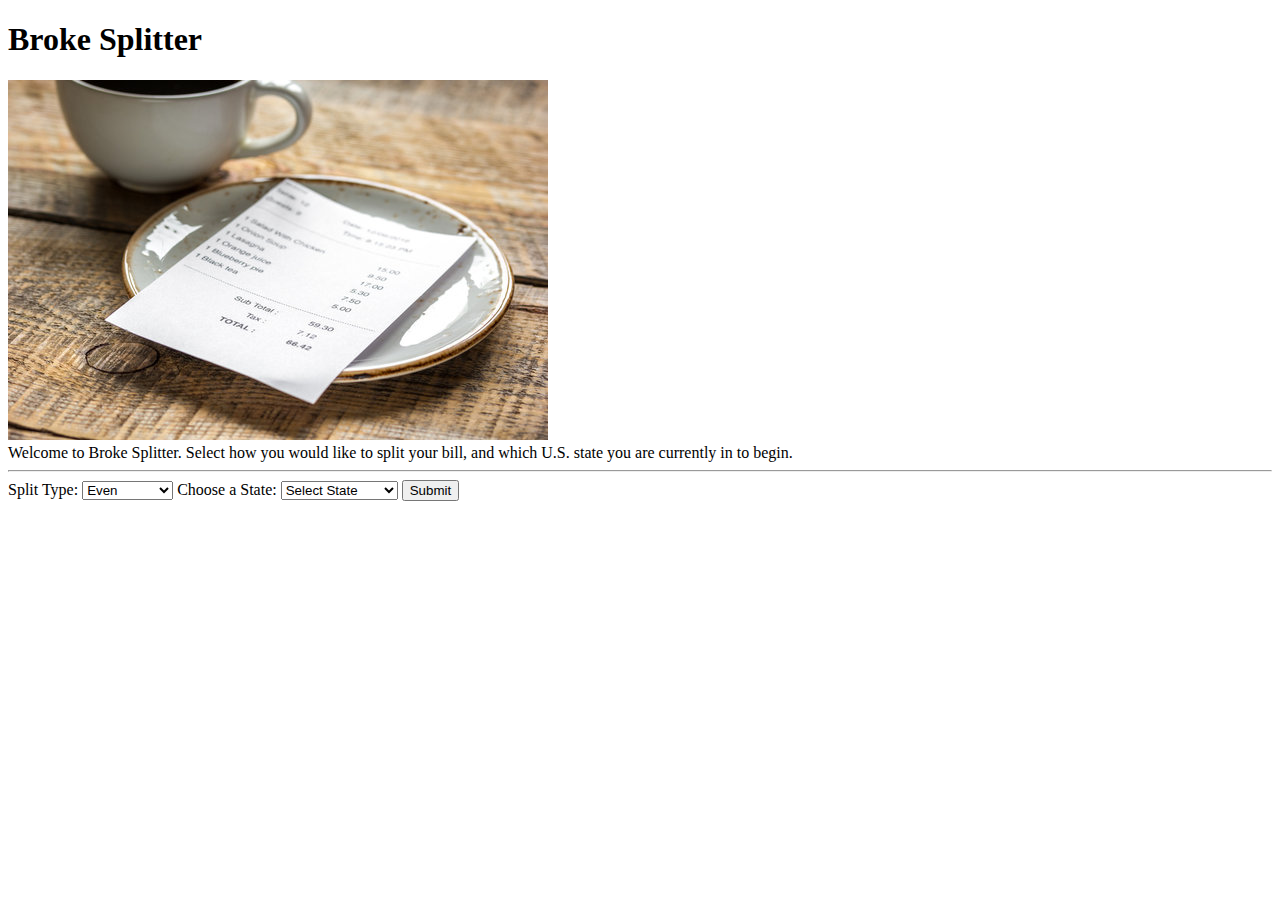
==== index.html @ f0c1490c "hw submission" ====
<!DOCTYPE html>
<html lang="en">

<head>
    <meta charset="UTF-8">
    <meta name="viewport" content="width=device-width, initial-scale=1.0">
    <title>Broke Splitter</title>
    <style>

    </style>
</head>

<body>
    <h1>Broke Splitter</h1>
    <img src="./images/bill.jpg"/>
    <div>Welcome to Broke Splitter. Select how you would like to split your bill, and which U.S. state you are currently in to begin.</div>
    <hr>
    <div>
        <form>
            <label for="splitType">Split Type:</label>
            <select id="types" name="types">
                <option value="Even">Even</option>
                <option value="ByMeal">By Meal</option>
                <option value="Percentage">Percentage</option>
            </select>
            <label for="states">Choose a State:</label>
            <select id="states" name="states">
            </select>
            <input type="submit" value="Submit">
        </form>
    </div>
    <div>
        <form>
            
    </div>
    <script>
        var states = [
            "Select State", "Alabama", "Alaska", "Arizona", "Arkansas", "California", "Colorado", "Connecticut", "Delaware",
            "Florida", "Georgia", "Hawaii", "Idaho", "Illinois", "Indiana", "Iowa", "Kansas", "Kentucky", "Louisiana",
            "Maine", "Maryland", "Massachusetts", "Michigan", "Minnesota", "Mississippi", "Missouri", "Montana", "Nebraska",
            "Nevada", "New Hampshire", "New Jersey", "New Mexico", "New York", "North Carolina", "North Dakota", "Ohio",
            "Oklahoma", "Oregon", "Pennsylvania", "Rhode Island", "South Carolina", "South Dakota", "Tennessee", "Texas",
            "Utah", "Vermont", "Virginia", "Washington", "West Virginia", "Wisconsin", "Wyoming"
        ];
        var statesDropdown = document.getElementById("states");
        states.forEach(function(state) {
            var option = document.createElement("option");
            option.value = state;
            option.text = state;
            statesDropdown.appendChild(option);
        });
        var form = document.getElementById("splitForm");
        form.addEventListener("submit", function(event) {
            event.preventDefault();
        });
    </script>
    <script src="script.js"></script>
</body>

</html>
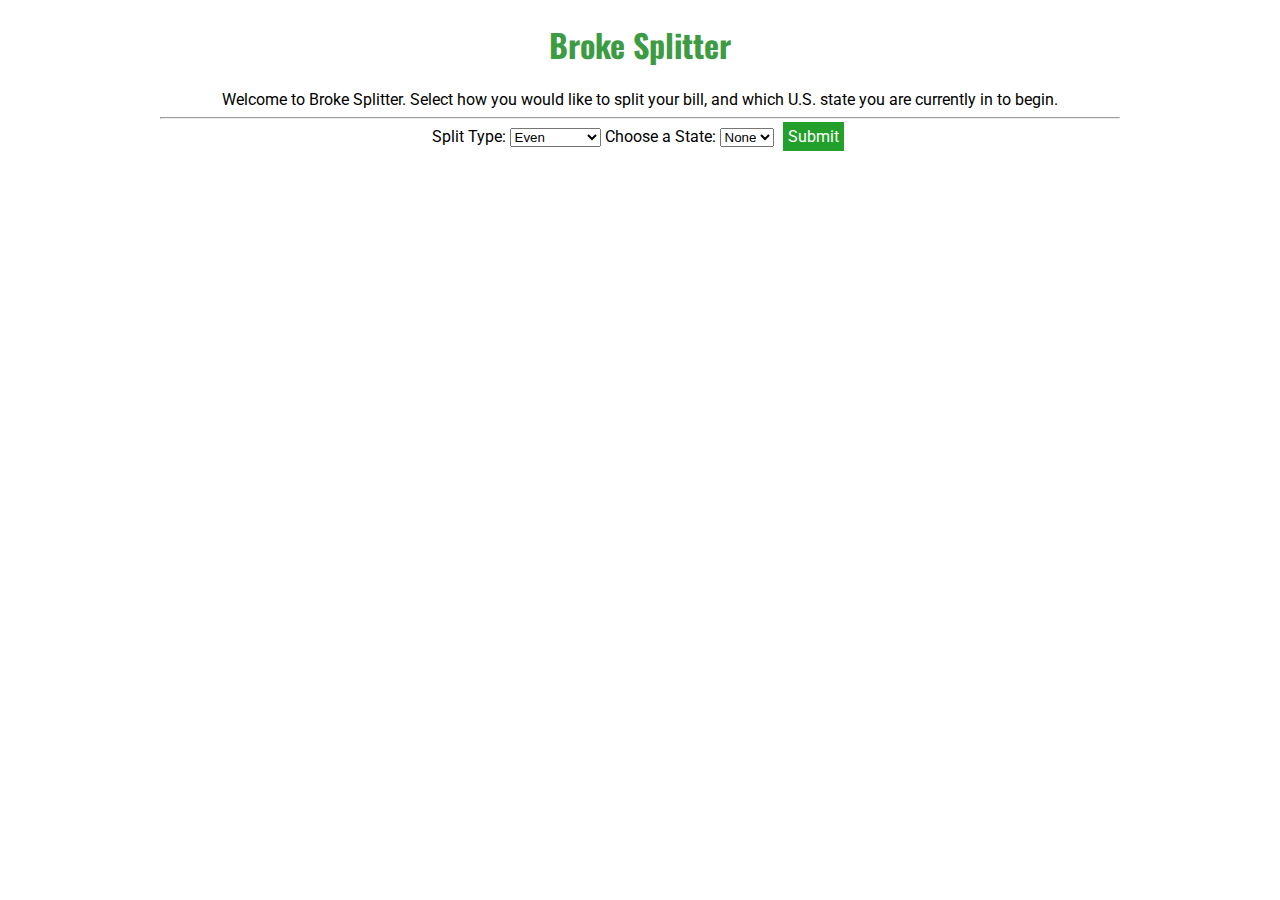
==== commit cde41366: "more progress" ====
--- a/index.html
+++ b/index.html
@@ -1,60 +1,33 @@
 <!DOCTYPE html>
 <html lang="en">
-
-<head>
-    <meta charset="UTF-8">
-    <meta name="viewport" content="width=device-width, initial-scale=1.0">
-    <title>Broke Splitter</title>
-    <style>
-
-    </style>
-</head>
-
-<body>
-    <h1>Broke Splitter</h1>
-    <img src="./images/bill.jpg"/>
-    <div>Welcome to Broke Splitter. Select how you would like to split your bill, and which U.S. state you are currently in to begin.</div>
-    <hr>
-    <div>
-        <form>
-            <label for="splitType">Split Type:</label>
-            <select id="types" name="types">
-                <option value="Even">Even</option>
-                <option value="ByMeal">By Meal</option>
-                <option value="Percentage">Percentage</option>
-            </select>
-            <label for="states">Choose a State:</label>
-            <select id="states" name="states">
-            </select>
-            <input type="submit" value="Submit">
-        </form>
-    </div>
-    <div>
-        <form>
-            
-    </div>
-    <script>
-        var states = [
-            "Select State", "Alabama", "Alaska", "Arizona", "Arkansas", "California", "Colorado", "Connecticut", "Delaware",
-            "Florida", "Georgia", "Hawaii", "Idaho", "Illinois", "Indiana", "Iowa", "Kansas", "Kentucky", "Louisiana",
-            "Maine", "Maryland", "Massachusetts", "Michigan", "Minnesota", "Mississippi", "Missouri", "Montana", "Nebraska",
-            "Nevada", "New Hampshire", "New Jersey", "New Mexico", "New York", "North Carolina", "North Dakota", "Ohio",
-            "Oklahoma", "Oregon", "Pennsylvania", "Rhode Island", "South Carolina", "South Dakota", "Tennessee", "Texas",
-            "Utah", "Vermont", "Virginia", "Washington", "West Virginia", "Wisconsin", "Wyoming"
-        ];
-        var statesDropdown = document.getElementById("states");
-        states.forEach(function(state) {
-            var option = document.createElement("option");
-            option.value = state;
-            option.text = state;
-            statesDropdown.appendChild(option);
-        });
-        var form = document.getElementById("splitForm");
-        form.addEventListener("submit", function(event) {
-            event.preventDefault();
-        });
-    </script>
-    <script src="script.js"></script>
-</body>
-
+    <head>
+        <meta charset="UTF-8">
+        <meta name="viewport" content="width=device-width, initial-scale=1.0">
+        <title>Broke Splitter</title>
+        <link rel="stylesheet" href="styles.css" />
+    </head>
+    <body class="center">
+        <h1 class="header">Broke Splitter</h1>
+        <div>Welcome to Broke Splitter. Select how you would like to split your bill, and which U.S. state you are currently in to begin.</div>
+        <hr>
+        <div>
+            <form>
+                <label for="splitType">Split Type:</label>
+                <select id="types" name="types">
+                    <option value="Even">Even</option>
+                    <option value="ByMeal">By Meal</option>
+                    <option value="Percentage">Percentage</option>
+                </select>
+                <label for="states">Choose a State:</label>
+                <select id="states" name="states">
+                    <option value="None">None</option>
+                </select>
+                <a href="breakdown.html" class="button submitButton">
+                    Submit
+                    <!-- <input type="submit" value="Submit"> -->
+                </a>
+            </form>
+        </div>
+        <!-- <script src="indexScript.js"></script> -->
+    </body>
 </html>
--- a/styles.css
+++ b/styles.css
@@ -0,0 +1,46 @@
+/* fonts */
+@import url('https://fonts.googleapis.com/css2?family=Oswald:wght@500&family=Roboto:wght@300&display=swap');
+
+/* all pages */
+body {
+  font-family: 'Roboto', sans-serif;
+}
+
+.button {
+  border: none;
+  cursor: pointer;
+  margin: 5px;
+  padding: 5px;
+  text-decoration:none;
+}
+
+.submitButton {
+  background-color:#239f2b;
+  color: #ffffff;
+}
+
+.center {
+  margin: auto;
+  text-align: center;
+  width: 75%;
+}
+
+.header {
+  font-family: 'Oswald', sans-serif;
+  color:#3c9b43;
+}
+
+/* breakdown.html */
+.breakdownGrid{
+  display:grid;
+  grid-template-columns: auto auto auto;
+  margin:5px;
+}
+
+.breakdownGridItem{
+  border: 1px solid;
+}
+
+.buttonGroup{
+  margin:5px;
+}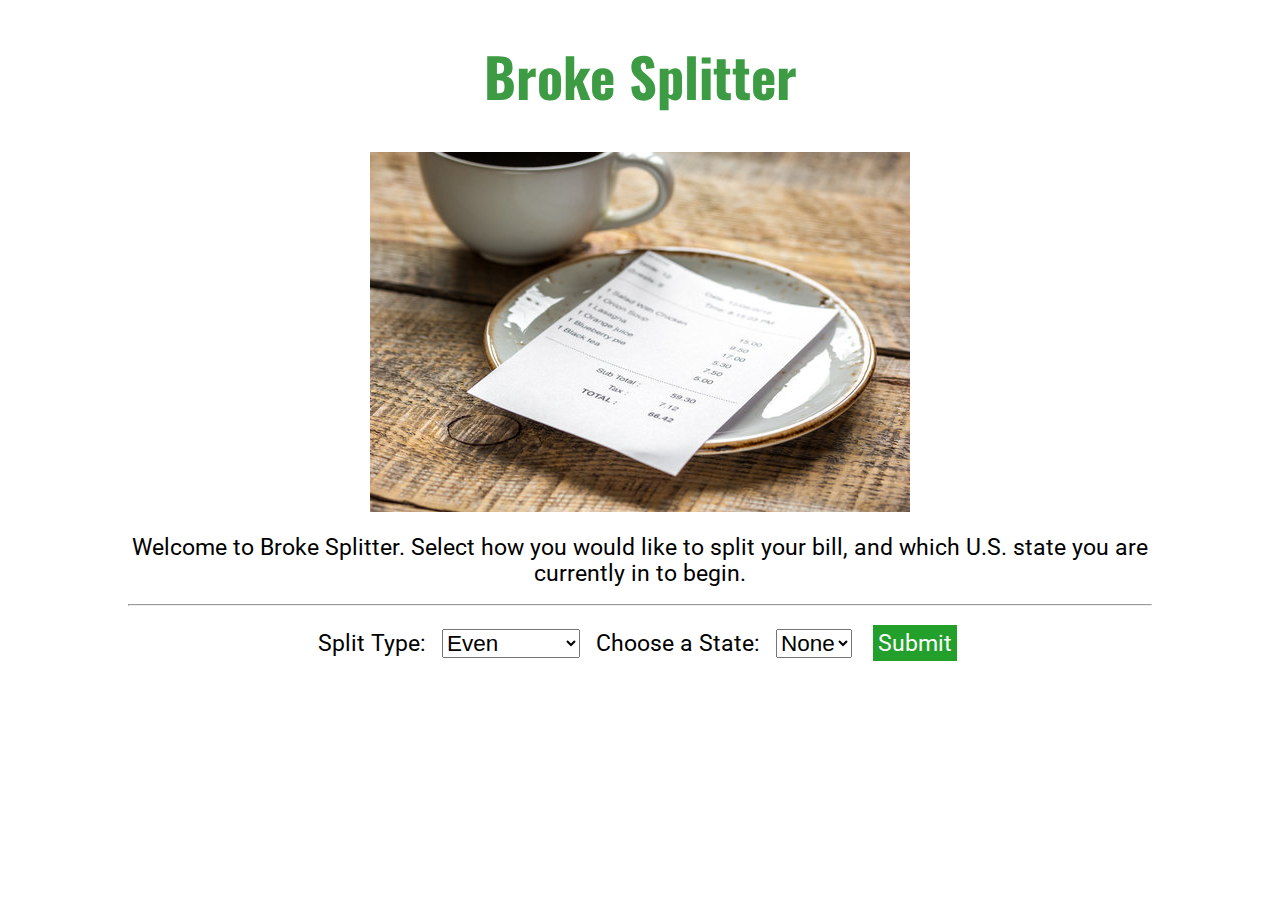
==== commit f1e44cae: "final changes" ====
--- a/index.html
+++ b/index.html
@@ -1,33 +1,58 @@
+<!--
+  Group 7
+  Ron Dumalagan, Himmat Garcha, Michael Lamaze, Shannon Nicole Dinio
+  I pledge my honor that I have abided by the Stevens Honor System.
+-->
+
 <!DOCTYPE html>
 <html lang="en">
-    <head>
-        <meta charset="UTF-8">
-        <meta name="viewport" content="width=device-width, initial-scale=1.0">
-        <title>Broke Splitter</title>
-        <link rel="stylesheet" href="styles.css" />
-    </head>
-    <body class="center">
-        <h1 class="header">Broke Splitter</h1>
-        <div>Welcome to Broke Splitter. Select how you would like to split your bill, and which U.S. state you are currently in to begin.</div>
-        <hr>
-        <div>
-            <form>
-                <label for="splitType">Split Type:</label>
-                <select id="types" name="types">
-                    <option value="Even">Even</option>
-                    <option value="ByMeal">By Meal</option>
-                    <option value="Percentage">Percentage</option>
-                </select>
-                <label for="states">Choose a State:</label>
-                <select id="states" name="states">
-                    <option value="None">None</option>
-                </select>
-                <a href="breakdown.html" class="button submitButton">
-                    Submit
-                    <!-- <input type="submit" value="Submit"> -->
-                </a>
-            </form>
+  <head>
+    <meta charset="UTF-8">
+    <meta name="viewport" content="width=device-width, initial-scale=1.0">
+    <title>Broke Splitter</title>
+    <link rel="stylesheet" href="./styles/styles.css" />
+    <link rel="stylesheet" href="./styles/mobile.css" media="screen and (max-width:480px)" />
+    <link rel="stylesheet" href="./styles/tablet.css" media="screen and (min-width:481px)
+    and (max-width:768px)" />
+    <link rel="stylesheet" href="./styles/desktop.css" media="screen and (min-width: 769px)"/>
+  </head>
+  <body class="center">
+    <a href="index.html" class="header">
+      <h1>Broke Splitter</h1>
+    </a>
+    <div class="imgContainer">
+      <img src="./images/bill.jpg"/>
+    </div>
+    <div class="container">
+      Welcome to Broke Splitter. Select how you would like to split your bill, and which U.S. state you are currently in to begin.
+    </div>
+    <hr>
+    <div>
+      <form class="container">
+        <div class="formElement">
+          <label for="splitType">Split Type:</label>
         </div>
-        <!-- <script src="indexScript.js"></script> -->
-    </body>
+        <div class="formElement">
+          <select id="types" name="types">
+            <option value="Even">Even</option>
+            <option value="ByMeal">By Meal</option>
+            <option value="Percentage">Percentage</option>
+          </select>
+        </div>
+        <div class="formElement">
+          <label for="states">Choose a State:</label>
+        </div>
+        <div class="formElement">
+          <select id="states" name="states">
+            <option value="None">None</option>
+          </select>
+        </div>
+        <div class="formElement">
+          <a href="breakdown.html" class="button submitButton">
+            Submit
+          </a>
+        </div>
+      </form>
+    </div>
+  </body>
 </html>
--- a/styles/styles.css
+++ b/styles/styles.css
@@ -0,0 +1,63 @@
+/* fonts */
+@import url('https://fonts.googleapis.com/css2?family=Oswald:wght@500&family=Roboto:wght@300&display=swap');
+
+/* all pages */
+a.header {
+  font-family: 'Oswald', sans-serif;
+  color:#3c9b43;
+  text-decoration:none;
+}
+a.header:visited {
+  color:#3c9b43;
+  text-decoration:none;
+}
+
+body {
+  font-family: 'Roboto', sans-serif;
+}
+
+img {
+  display: inline-block;
+  max-width: 100%;
+  height: auto;
+}
+
+.button {
+  border: none;
+  cursor: pointer;
+  font-size: inherit;
+  margin: 5px;
+  padding: 5px;
+  text-decoration:none;
+}
+
+.submitButton {
+  background-color:#239f2b;
+  color: #ffffff;
+}
+
+/* index.html */
+#types,
+#states {
+  font-size: inherit;
+}
+
+/* breakdown.html */
+.breakdownGrid{
+  display:grid;
+  grid-template-columns: auto auto auto;
+  margin:5px;
+}
+
+.breakdownGridItem{
+  border: 1px solid;
+}
+
+.buttonGroup{
+  margin:5px;
+}
+
+/* result.html */
+.result{
+  margin:10px;
+}--- a/styles/mobile.css
+++ b/styles/mobile.css
@@ -0,0 +1,28 @@
+@media only screen and (max-width: 480px)
+{ 
+  /* all pages */
+  form > div {
+    display: block;
+  }
+
+  h1 {
+    font-size: 3.25em;
+  }
+
+  .center {
+    margin: auto;
+    text-align: center;
+    width: 70%;
+  }
+
+  .container{
+    display: flex;
+    flex-direction: column;
+    font-size: 3vh;
+    margin: 4vh 0 4vh 0;
+  }
+
+  .formElement{
+    margin: 7.5px;
+  }
+}--- a/styles/tablet.css
+++ b/styles/tablet.css
@@ -0,0 +1,28 @@
+@media only screen and (min-width: 481px)
+{ 
+  /* all pages */
+  form > div {
+    display: block;
+  }
+
+  h1 {
+    font-size: 3em;
+  }
+
+  .center {
+    margin: auto;
+    text-align: center;
+    width: 75%;
+  }
+
+  .container{
+    display: flex;
+    flex-direction: column;
+    font-size: 2.75vh;
+    margin: 4vh 0 4vh 0;
+  }
+
+  .formElement{
+    margin: 7.5px;
+  }
+}--- a/styles/desktop.css
+++ b/styles/desktop.css
@@ -0,0 +1,27 @@
+@media only screen and (min-width: 769px)
+{ 
+  /* all pages */
+  form > div {
+    display: inline-block;
+  }
+
+  .center {
+    margin: auto;
+    text-align: center;
+    width: 80%;
+  }
+
+  .container{
+    display: block;
+    font-size: 2.5vh;
+    margin: 2vh 0 2vh 0;
+  }
+
+  .formElement{
+    margin: 5px;
+  }
+
+  .header{
+    font-size: 3vh;
+  }
+}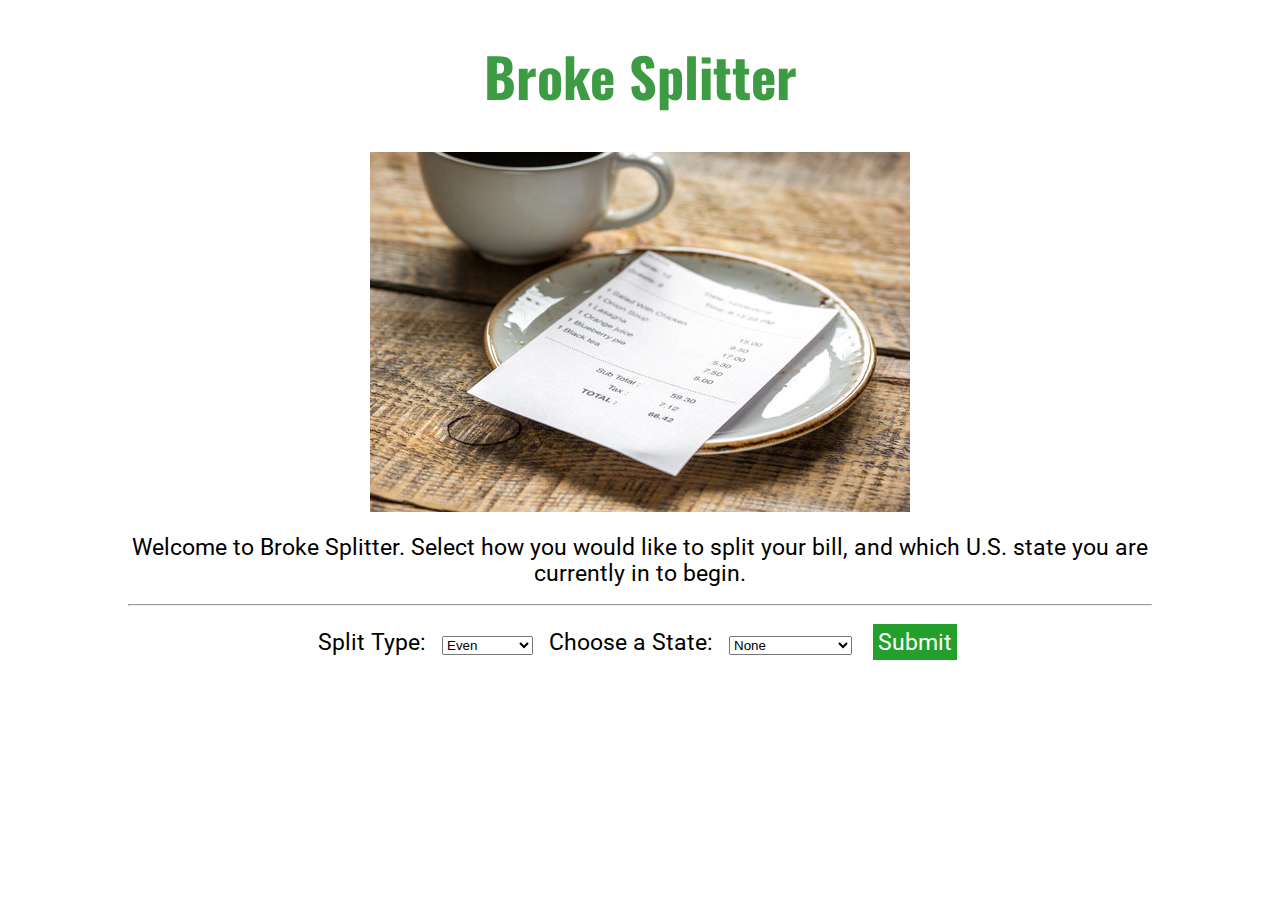
==== commit a8649ebd: "breakdown updates" ====
--- a/index.html
+++ b/index.html
@@ -28,31 +28,32 @@
     </div>
     <hr>
     <div>
-      <form class="container">
+      <form class="container" action="breakdown.html" method="GET">
         <div class="formElement">
-          <label for="splitType">Split Type:</label>
+          <label for="type">Split Type:</label>
         </div>
         <div class="formElement">
-          <select id="types" name="types">
+          <select id="type" name="type">
             <option value="Even">Even</option>
-            <option value="ByMeal">By Meal</option>
+            <option value="By Meal">By Meal</option>
             <option value="Percentage">Percentage</option>
           </select>
         </div>
         <div class="formElement">
-          <label for="states">Choose a State:</label>
+          <label for="state">Choose a State:</label>
         </div>
         <div class="formElement">
-          <select id="states" name="states">
+          <select id="state" name="state">
             <option value="None">None</option>
           </select>
         </div>
         <div class="formElement">
-          <a href="breakdown.html" class="button submitButton">
+          <a href="#" onclick="prepareDataAndSubmit()" class="button submitButton">
             Submit
           </a>
         </div>
       </form>
     </div>
+    <script src="./scripts/index.js" defer></script>
   </body>
 </html>
--- a/styles/styles.css
+++ b/styles/styles.css
@@ -43,6 +43,17 @@
 }
 
 /* breakdown.html */
+table {
+  margin: 2em 0 2em 0;
+  width: 100%;
+}
+
+td, th {
+  border: 1px solid #dddddd;
+  padding: 8px;
+  text-align: center;
+}
+
 .breakdownGrid{
   display:grid;
   grid-template-columns: auto auto auto;
@@ -57,6 +68,10 @@
   margin:5px;
 }
 
+.container.peopleList{
+  display:none
+}
+
 /* result.html */
 .result{
   margin:10px;
